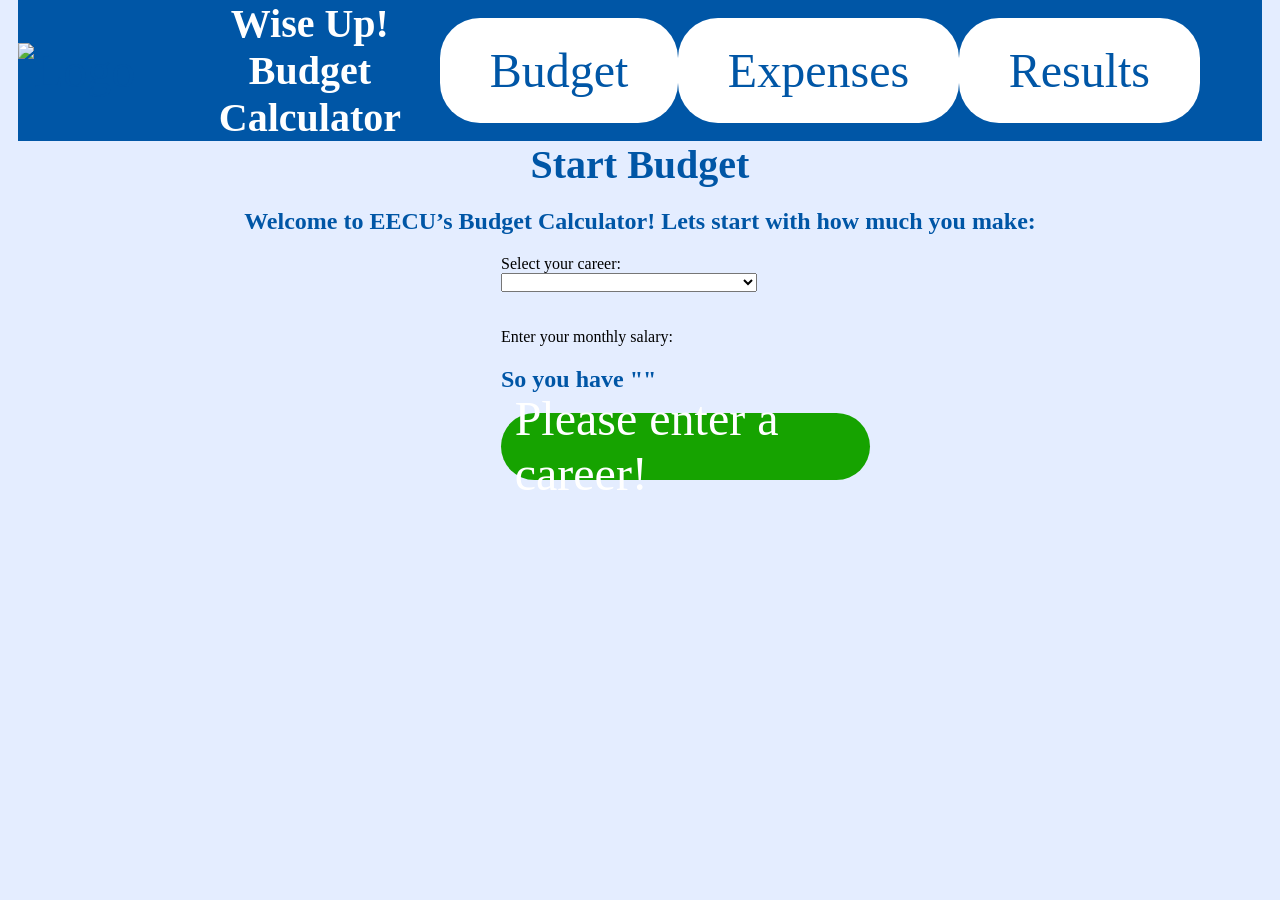
==== index.html @ e81a0e4f "Worked on html and css Organized html folders" ====
<!DOCTYPE html>
<html lang="en">
    <head>
        <meta charset="UTF-8">
        <meta name="viewport" content="width=device-width, initial-scale=1.0">
        <title>Main Page</title>
        <link rel="stylesheet" href="Style.css">
    </head>
        <nav>
            <a href="index.html" class="logo">  <img src="th 1.png" alt="Logo" class="logo"></a>
            <h1> Wise Up! Budget Calculator</h1>
            <a href="index.html">Budget</a>
            <a href="./HTML/expenses.html">Expenses</a>
            <a href="./HTML/results.html" class="last">Results</a>
        </nav>
        <body>
            <h1 class="start">Start Budget</h1>
            <h2>Welcome to EECU’s Budget Calculator! Lets start with how much you make:</h2>
            <span id="selectC">
            <label for="career" id="Career-Dropdown">Select your career:</label>
            <select id="careerSelect" class="dropDown">
            </span>
            
                <!-- use javascript to automatically fill in the options -->
            </select><br><br>
            <label for="salary">Enter your monthly salary:</label>

            <h2>So you have ""</h2> 
            <a href="./HTML/expenses.html" class="green">Please enter a career!</a>
        </body>
    <footer>
    </footer>
</html>
---- Style.css ----
:root{
    --primary:#0056a6;
    --secondary: #E4EDFF;
    --white:#FFF;
    --green: #16A300;
    --blue: #0056a6;
    --light-blue: #E4EDFF;
}
body{
    padding:0;
    margin:0;
    background-color:#E4EDFF;
    display: flex;
    flex-direction: column;
    align-items: center;
}
nav {
    display:flex;
    flex-direction: row;
    background-color:#0056a6;
    align-items:center;
    padding:0;
    justify-content: space-between;
}

.logo{
    justify-self:flex-start;
    margin:0;
    padding:0;
    background-color:none;
    border-radius:0px;
    padding-bottom:0;
    height:auto;
    width: 300px;
}
.last{
    margin-right:5%
}

a{
    color:#0056a6;
    background-color: white;
    padding:2% 4%;
    height:2%;
    text-decoration:none;
    border-radius:40px;
    font-size:48px;
}
a:has(*) {
    background-color: transparent;
}
.start{
    color:var(--primary);
}


/* headers */
nav > h1{
    color:white;
}
h1 {
    font-size: 2.5em;
    margin: 0;
    padding: 0;
    color: var(--blue);
    text-align: center;
}
h2{
    color:var(--primary);
    text-align: center;
    font-size: 1.5em;
}

/* select dropdown */
#selectC {
    display: flex;
    flex-direction: column;
    align-items: flex-start;
    margin-left: 5vw; 
}
#selectC select {
    width: 20vw;
}

.green {
    width: 38vh;
    height: 6vh;
    background-color: var(--green);
    color: var(--white);
    display: flex;
    justify-content: center;
    align-items: center;
    
}
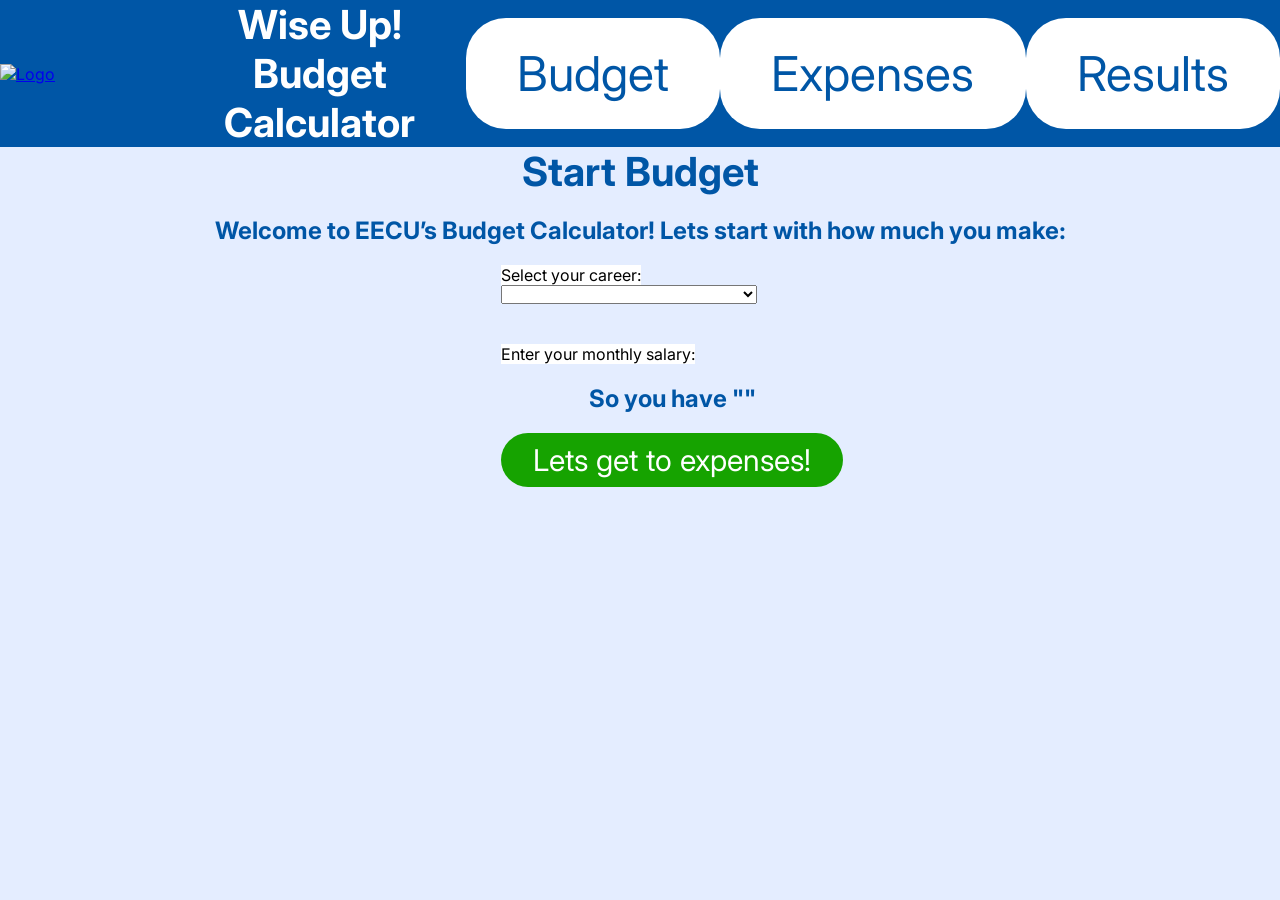
==== commit fa601eda: "Debugging and HTML" ====
--- a/index.html
+++ b/index.html
@@ -6,14 +6,16 @@
         <title>Main Page</title>
         <link rel="stylesheet" href="Style.css">
     </head>
-        <nav>
-            <a href="index.html" class="logo">  <img src="th 1.png" alt="Logo" class="logo"></a>
-            <h1> Wise Up! Budget Calculator</h1>
-            <a href="index.html">Budget</a>
-            <a href="./HTML/expenses.html">Expenses</a>
-            <a href="./HTML/results.html" class="last">Results</a>
-        </nav>
         <body>
+            <header>
+                <nav>
+                    <a href="index.html" class="logo">  <img src="th 1.png" alt="Logo" class="logo"></a>
+                    <h1> Wise Up! Budget Calculator</h1>
+                    <a class="options" href="index.html">Budget</a>
+                    <a class="options" href="expenses.html">Expenses</a>
+                    <a class="options" href="results.html" class="last">Results</a>
+                </nav>
+            </header>
             <h1 class="start">Start Budget</h1>
             <h2>Welcome to EECU’s Budget Calculator! Lets start with how much you make:</h2>
             <span id="selectC">
@@ -24,12 +26,11 @@
                 <!-- use javascript to automatically fill in the options -->
             </select><br><br>
             <label for="salary">Enter your monthly salary:</label>
-
+            <footer>
             <h2>So you have ""</h2> 
-            <a href="./HTML/expenses.html" class="green">Please enter a career!</a>
+            <a href="expenses.html" class="green">Lets get to expenses!</a>
+            </footer>
         </body>
-    <footer>
-    </footer>
 </html>
 
 
--- a/Style.css
+++ b/Style.css
@@ -1,3 +1,12 @@
+@import url('https://fonts.googleapis.com/css2?family=Inter:ital,opsz,wght@0,14..32,100..900;1,14..32,100..900&display=swap');
+
+.inter {
+    font-family: "Inter", sans-serif;
+    font-optical-sizing: auto;
+    font-weight: 200px;
+    font-style: normal;
+  }
+
 :root{
     --primary:#0056a6;
     --secondary: #E4EDFF;
@@ -13,7 +22,9 @@
     display: flex;
     flex-direction: column;
     align-items: center;
+    font-family: "Inter";
 }
+
 nav {
     display:flex;
     flex-direction: row;
@@ -37,7 +48,7 @@
     margin-right:5%
 }
 
-a{
+.options{
     color:#0056a6;
     background-color: white;
     padding:2% 4%;
@@ -45,10 +56,17 @@
     text-decoration:none;
     border-radius:40px;
     font-size:48px;
+    transition: background-color 0.2s ease-in-out 0.0s;
 }
-a:has(*) {
+
+.options:hover {
+background-color: #E4EDFF;
+}
+
+.options:has(*) {
     background-color: transparent;
 }
+
 .start{
     color:var(--primary);
 }
@@ -90,7 +108,26 @@
     display: flex;
     justify-content: center;
     align-items: center;
-    
+    font-size: 30px;
+    text-align: center;
+    transition: background-color 0.2s ease-in-out 0.0s;
+    border-radius: 40px;
+    text-decoration: none;
 }
 
+.green:hover {
+    background-color:green;
+}
 
+.budget {
+border: transparent;
+height: 70px;
+width:  300px;
+border-radius: 40px;
+}
+
+label {
+    display: flex;
+    flex-direction: row;
+    background-color: #fff;
+}
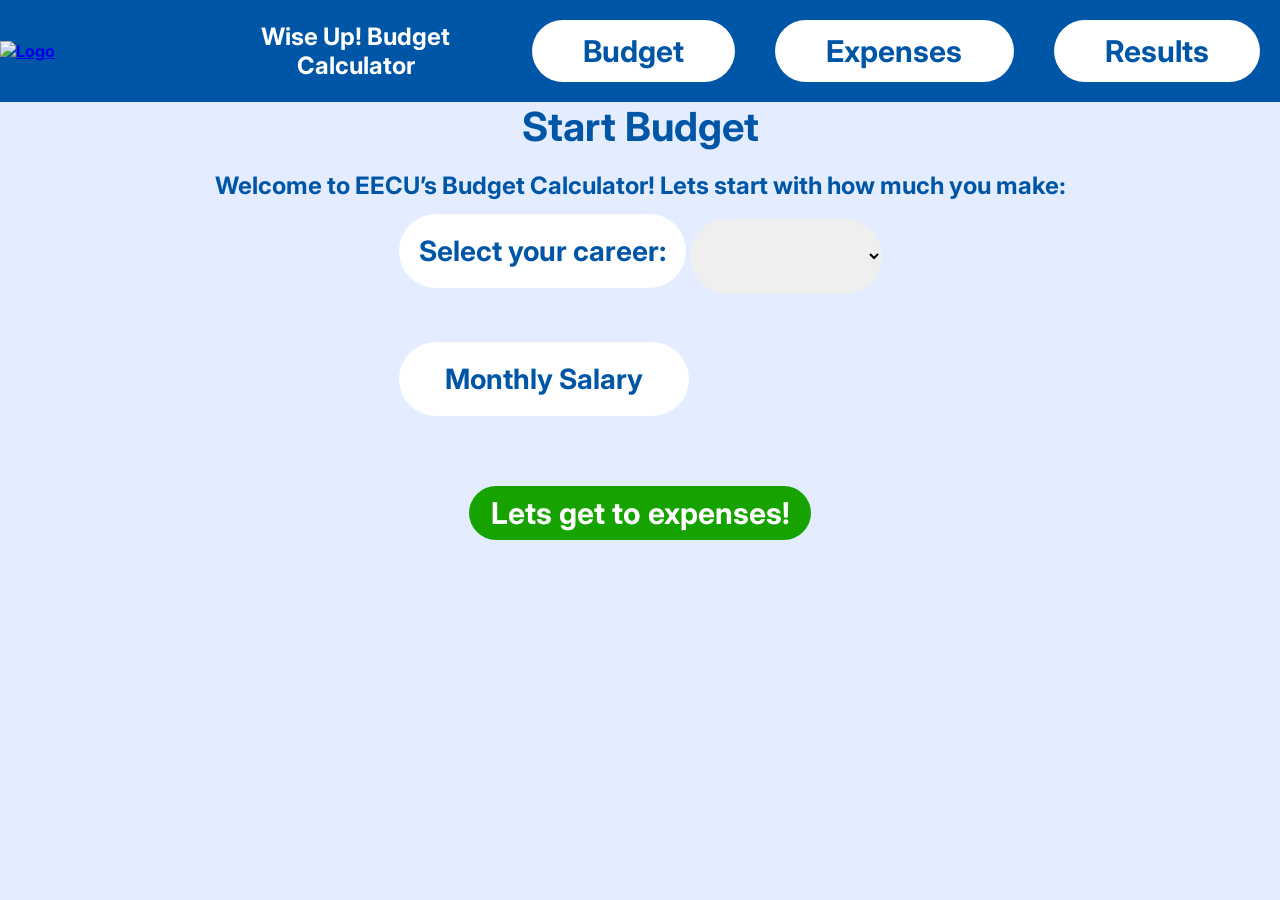
==== commit 164a4a8e: "Debugged and CSS" ====
--- a/index.html
+++ b/index.html
@@ -10,7 +10,7 @@
             <header>
                 <nav>
                     <a href="index.html" class="logo">  <img src="th 1.png" alt="Logo" class="logo"></a>
-                    <h1> Wise Up! Budget Calculator</h1>
+                    <h2> Wise Up! Budget Calculator</h2>
                     <a class="options" href="index.html">Budget</a>
                     <a class="options" href="expenses.html">Expenses</a>
                     <a class="options" href="results.html" class="last">Results</a>
@@ -18,18 +18,24 @@
             </header>
             <h1 class="start">Start Budget</h1>
             <h2>Welcome to EECU’s Budget Calculator! Lets start with how much you make:</h2>
-            <span id="selectC">
-            <label for="career" id="Career-Dropdown">Select your career:</label>
-            <select id="careerSelect" class="dropDown">
-            </span>
+                <section  class="careerCont">
+                    <span id="selectC">
+                        <label for="career" id="careerDrop">Select your career:</label>
+                        <select id="careerSelect" class="dropDown" >
+                    </span>
+                </section>
+            
             
                 <!-- use javascript to automatically fill in the options -->
             </select><br><br>
-            <label for="salary">Enter your monthly salary:</label>
-            <footer>
-            <h2>So you have ""</h2> 
+            <p id="Salary">Monthly Salary</p>
+            <p id="SalaryM"></p>
+
+            <section id="nextBtn">
+            <!--For the result of budget, use javascript to get here maybe--> 
             <a href="expenses.html" class="green">Lets get to expenses!</a>
-            </footer>
+            </section>
+
         </body>
 </html>
 
--- a/Style.css
+++ b/Style.css
@@ -19,10 +19,10 @@
     padding:0;
     margin:0;
     background-color:#E4EDFF;
-    display: flex;
-    flex-direction: column;
     align-items: center;
     font-family: "Inter";
+    font-weight: 700;
+    color: var(--primary);
 }
 
 nav {
@@ -32,6 +32,13 @@
     align-items:center;
     padding:0;
     justify-content: space-between;
+}
+
+
+
+.careerCont {
+    display: flex;
+    justify-content: center;
 }
 
 .logo{
@@ -42,25 +49,26 @@
     border-radius:0px;
     padding-bottom:0;
     height:auto;
-    width: 300px;
+    width: 200px;
 }
 .last{
     margin-right:5%
 }
 
 .options{
-    color:#0056a6;
     background-color: white;
-    padding:2% 4%;
+    padding:1% 4%;
     height:2%;
     text-decoration:none;
     border-radius:40px;
-    font-size:48px;
+    font-size:30px;
+    margin: 20px;
     transition: background-color 0.2s ease-in-out 0.0s;
+    color: var(--primary)
 }
 
 .options:hover {
-background-color: #E4EDFF;
+    background-color: #E4EDFF;
 }
 
 .options:has(*) {
@@ -73,14 +81,13 @@
 
 
 /* headers */
-nav > h1{
+nav > h2{
     color:white;
 }
 h1 {
     font-size: 2.5em;
     margin: 0;
     padding: 0;
-    color: var(--blue);
     text-align: center;
 }
 h2{
@@ -90,15 +97,17 @@
 }
 
 /* select dropdown */
-#selectC {
-    display: flex;
-    flex-direction: column;
-    align-items: flex-start;
-    margin-left: 5vw; 
-}
+
+
+
 #selectC select {
-    width: 20vw;
-}
+    width: 15vw;
+    border: none;
+    border-radius: 40px;
+    height: 75px;
+}
+
+
 
 .green {
     width: 38vh;
@@ -119,15 +128,74 @@
     background-color:green;
 }
 
+#nextBtn {
+    display: flex;
+    justify-content: center;
+    margin-top: 70px;
+}
+
 .budget {
-border: transparent;
-height: 70px;
-width:  300px;
-border-radius: 40px;
+    border: transparent;
+    height: 70px;
+    width:  300px;
+    border-radius: 40px;
 }
 
 label {
+    padding: 20px;
+    border-radius: 40px;
+    font-size: 28px;
+    background-color: #ffffff;
+}
+
+.necesities-Expenses{
+    display: flex;
+    flex-direction:column;
+    gap: 20px;
+    margin-top: 50px;
+}
+
+.section{
     display: flex;
     flex-direction: row;
-    background-color: #fff;
+    align-items: center;
+    gap: 20px;
+}
+
+.fun-Expenses{
+    display: flex;
+    flex-direction:column;
+    gap: 20px;
+    margin-top: 50px;
+}
+
+#Salary {
+    padding: 20px;
+    border-radius: 40px;
+    font-size: 28px;
+    background-color: #ffffff;
+    width: 250px;
+    text-align: center;
+}
+
+.leftover-budget {
+    background-color: var(--white);
+    border-radius: 40px;
+    text-align: center;
+    width: 400px;
+}
+
+#add, #remove, #pieBtn, #barBtn {
+    background-color: white;
+    border-radius : 40px;
+    color: var(--primary);
+    padding: 20px;
+    font-size: 28px;
+    font-weight: 700;
+}
+
+.body-column {
+    display: flex;
+    flex-direction: column;
+    align-items: center;
 }
